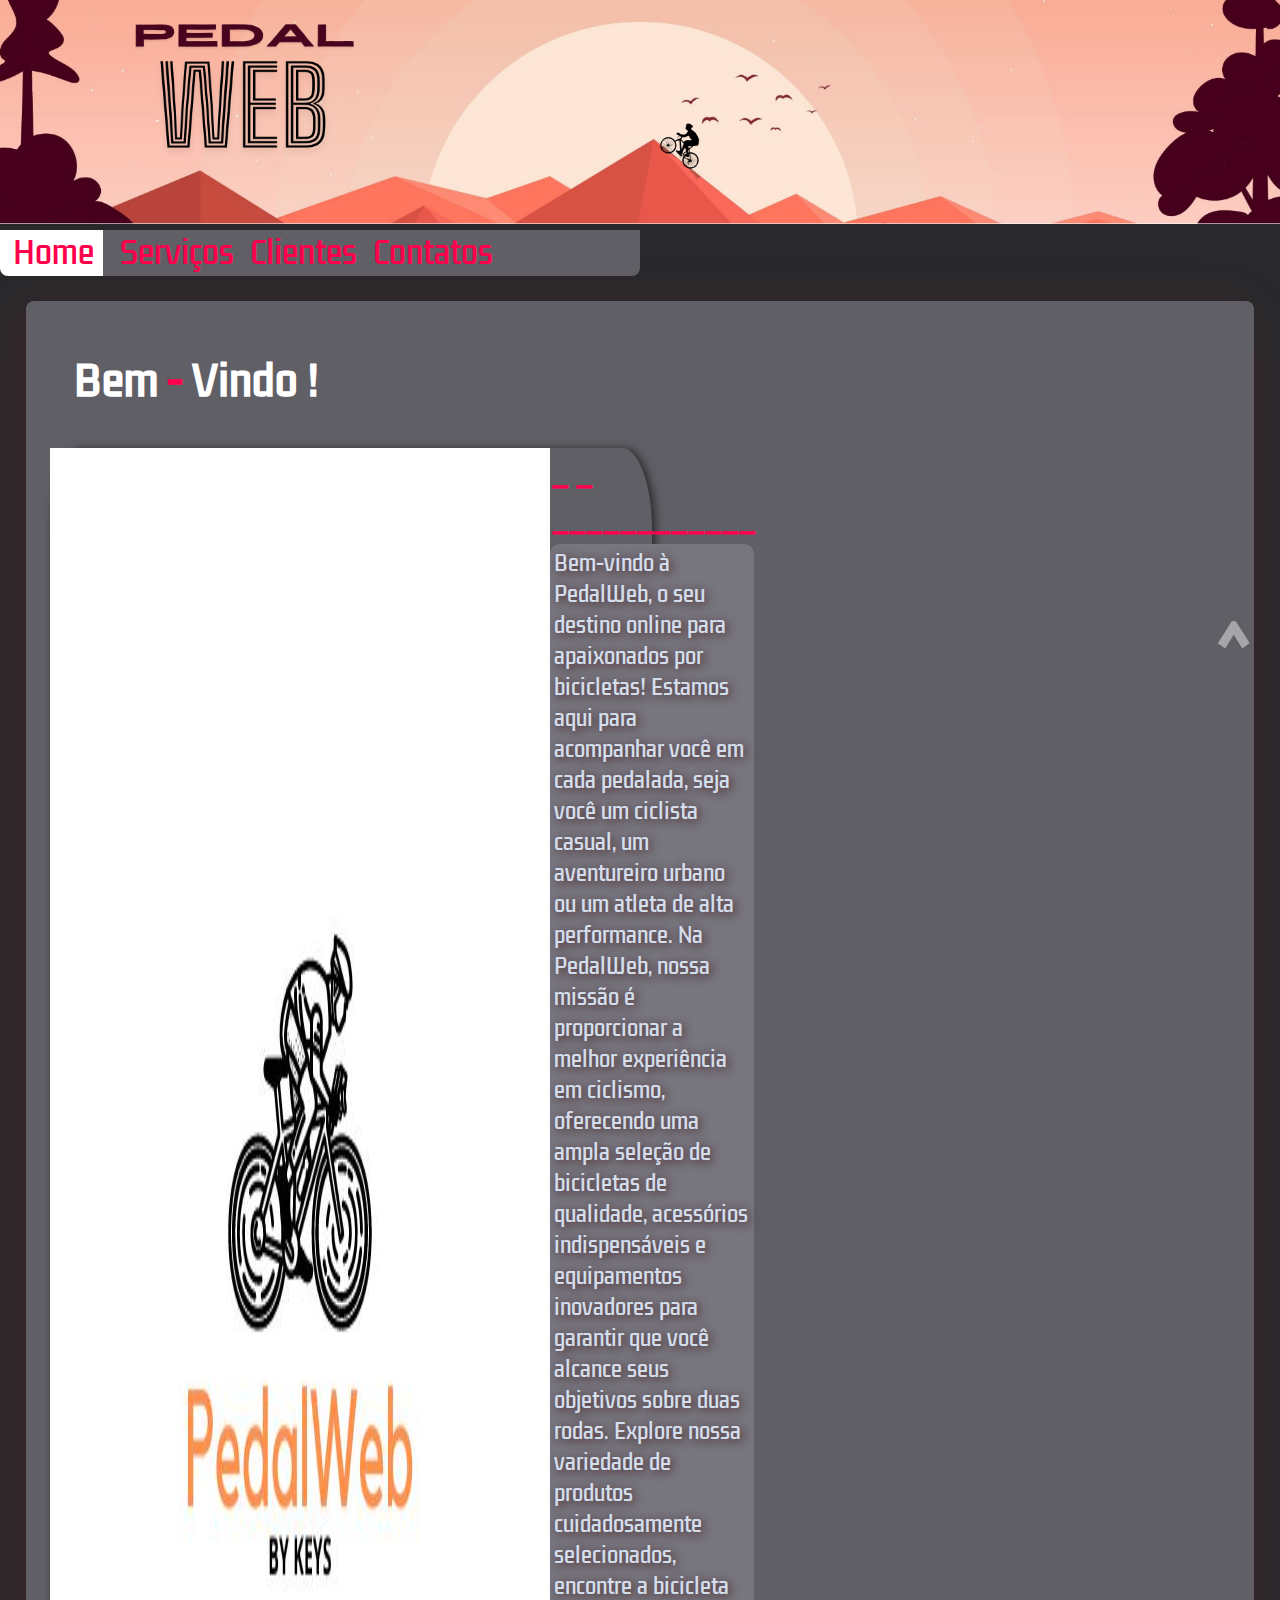
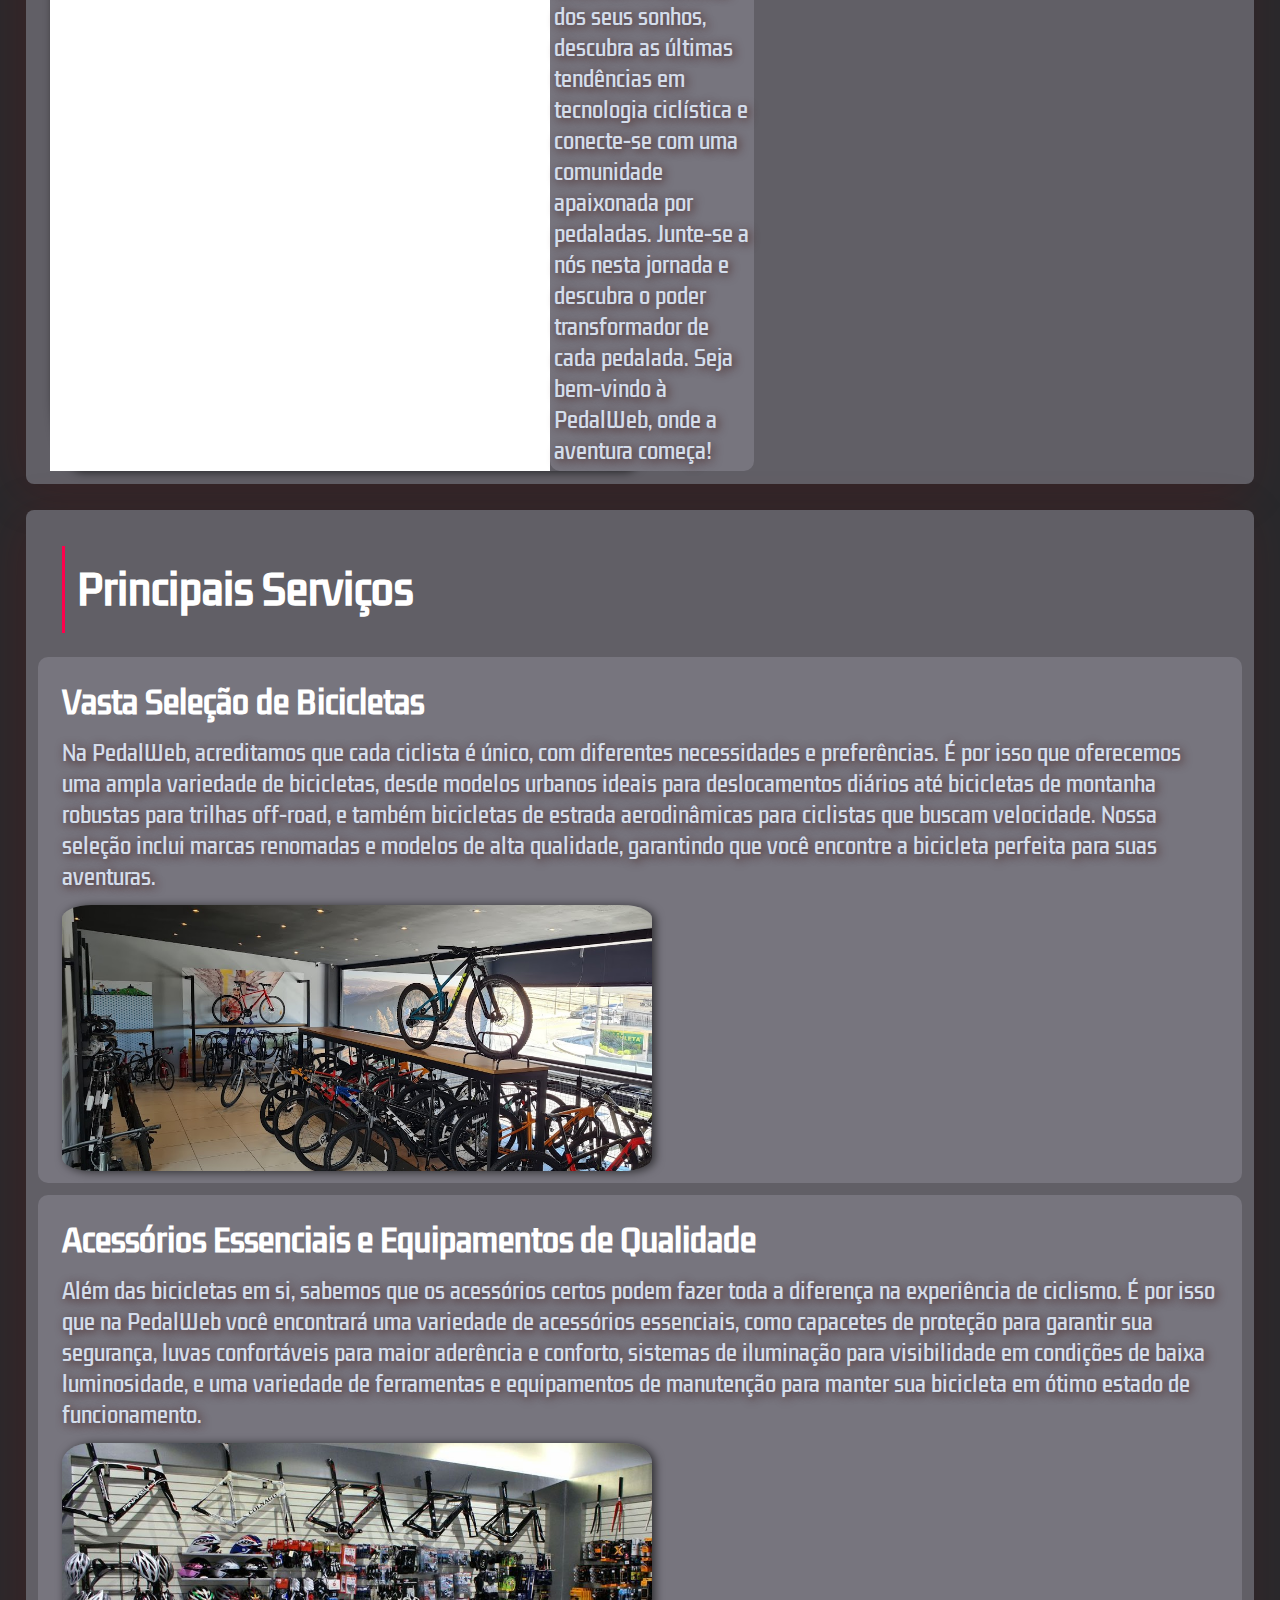
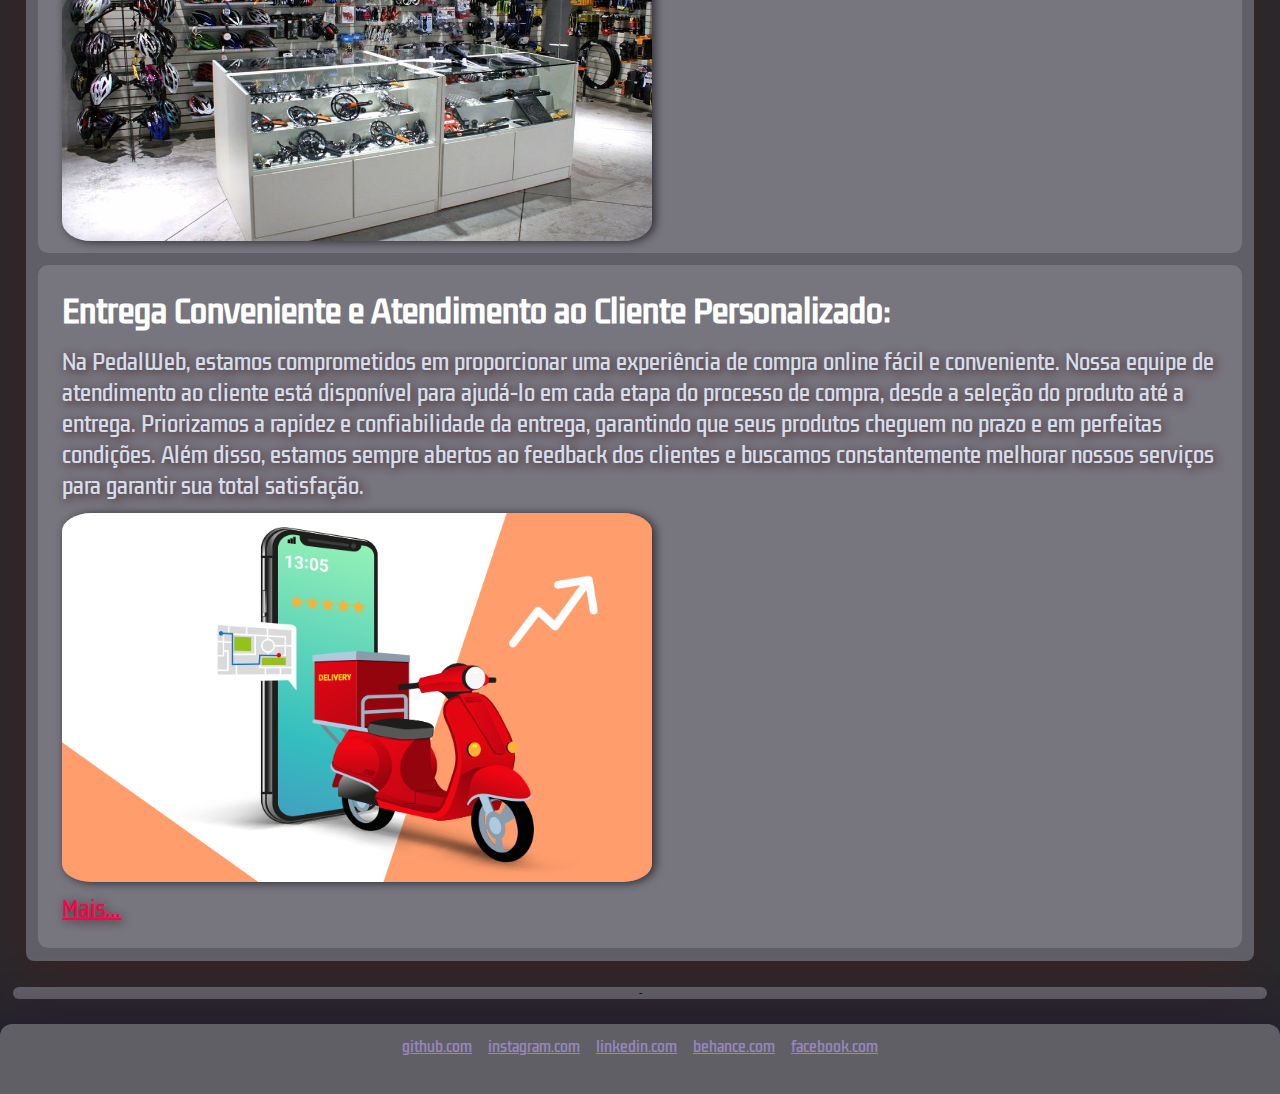
==== index.html @ dc15d892 "primeira pag" ====
<!DOCTYPE html>
<html lang="pt-BR">
<head>
    <meta charset="UTF-8">
    <meta name="viewport" content="width=device-width, initial-scale=1.0">
    
    <link rel="stylesheet" href="estilos/index.css">

    <link href="https://fonts.googleapis.com/css2?family=Staatliches&display=swap" rel="stylesheet">
    <link rel="preconnect" href="https://fonts.googleapis.com">
    <link rel="preconnect" href="https://fonts.gstatic.com" crossorigin>
    <link href="https://fonts.googleapis.com/css2?family=Kdam+Thmor+Pro&display=swap" rel="stylesheet">
    <link rel="stylesheet" href="https://fonts.googleapis.com/css2?family=Material+Symbols+Outlined:opsz,wght,FILL,GRAD@48,400,0,0" />

    <title>PedalWeb</title>
</head>
<body>
    <header id="topo">
        <img src="imagens/topos.png" title="Uma bela pintura">
    </header>

    <nav>
        <ul id="inicio">
            <li><a href="index.html" id="first">Home</a></li>
            <li><a href="servicos.html">Serviços</a></li>
            <li><a href="clientes.html">Clientes</a></li>
            <li><a href="contatos.html">Contatos</a></li>
        </ul>
    </nav>
    

    <a href="#topo" id="scroll">^</a>

    <section id="menu">
        <h1 >Bem <span style="color: rgb(255, 0, 76);">-</span> Vindo !</h1>
        <span class="img"><img id="Logo"src="imagens/PedalWeb.jpg">
        <div><h2>_ _ ____________</h2>
        <div class="texto">
            <p>Bem-vindo à PedalWeb, o seu destino online para apaixonados por bicicletas! Estamos aqui para acompanhar você em cada pedalada, seja você um ciclista casual, um aventureiro urbano ou um atleta de alta performance.

                Na PedalWeb, nossa missão é proporcionar a melhor experiência em ciclismo, oferecendo uma ampla seleção de bicicletas de qualidade, acessórios indispensáveis e equipamentos inovadores para garantir que você alcance seus objetivos sobre duas rodas.
                
                Explore nossa variedade de produtos cuidadosamente selecionados, encontre a bicicleta dos seus sonhos, descubra as últimas tendências em tecnologia ciclística e conecte-se com uma comunidade apaixonada por pedaladas.
                
                Junte-se a nós nesta jornada e descubra o poder transformador de cada pedalada. Seja bem-vindo à PedalWeb, onde a aventura começa!
            </p>
        </div>
        </div></span>
        
    </section>
        
    <section id="servicos">
        <h1 style="border-left: outset 3px;border-left-color:rgb(255, 0, 76);">Principais Serviços</h1>
        <div class="texto">
        <h2>Vasta Seleção de Bicicletas</h2>
        <p>
            Na PedalWeb, acreditamos que cada ciclista é único, com diferentes necessidades e preferências. É por isso que oferecemos uma ampla variedade de bicicletas, desde modelos urbanos ideais para deslocamentos diários até bicicletas de montanha robustas para trilhas off-road, e também bicicletas de estrada aerodinâmicas para ciclistas que buscam velocidade. Nossa seleção inclui marcas renomadas e modelos de alta qualidade, garantindo que você encontre a bicicleta perfeita para suas aventuras.
        </p>
        <img class="img" src="imagens/bicicletasLoja.jpeg">
        </div>

        <div class="texto">
        <h2>Acessórios Essenciais e Equipamentos de Qualidade</span></h2>
        <p>
            Além das bicicletas em si, sabemos que os acessórios certos podem fazer toda a diferença na experiência de ciclismo. É por isso que na PedalWeb você encontrará uma variedade de acessórios essenciais, como capacetes de proteção para garantir sua segurança, luvas confortáveis para maior aderência e conforto, sistemas de iluminação para visibilidade em condições de baixa luminosidade, e uma variedade de ferramentas e equipamentos de manutenção para manter sua bicicleta em ótimo estado de funcionamento.
        </p>
        <img class="img" src="imagens/acessoriosLoja.jpg">
        </div>

        <div class="texto">
        <h2>Entrega Conveniente e Atendimento ao Cliente Personalizado:</h2>
        <p>
            Na PedalWeb, estamos comprometidos em proporcionar uma experiência de compra online fácil e conveniente. Nossa equipe de atendimento ao cliente está disponível para ajudá-lo em cada etapa do processo de compra, desde a seleção do produto até a entrega. Priorizamos a rapidez e confiabilidade da entrega, garantindo que seus produtos cheguem no prazo e em perfeitas condições. Além disso, estamos sempre abertos ao feedback dos clientes e buscamos constantemente melhorar nossos serviços para garantir sua total satisfação.
        </p>
        <img class="img" src="imagens/entregasLoja.png">

        <p>
            <span><a href="/servicos.html" target="_blank">Mais...</a></span>
        </p>
        </div>
    </section>


    <section id="decoracao">-</section>
    
    <footer>
        <a href="https://github.com/R3TZgl" target="_blank">github.com</a>
        <a href="https://www.instagram.com/retzlaffgabriel_/" target="_blank">instagram.com</a>
        <a href="https://www.linkedin.com/in/gabriel-retzlaff-348314239/" target="_blank">linkedin.com</a>
        <a href="https://www.behance.net/gabrielretzlaff" target="_blank">behance.com</a>
        <a href="https://www.facebook.com/profile.php?id=100014103977137" target="_blank">facebook.com</a>
    </footer>

</body>
</html>
---- estilos/index.css ----
html{
    scroll-behavior: smooth;
}
*{
    padding: 0;
    margin: 0;
    font-family: 'Kdam Thmor Pro', sans-serif;
}

body{
    background-color: rgb(41, 41, 44);
}


/* Primeira parte*/

header img{
    width: 100%;
}
li{
    display: inline;
}
#inicio{
    list-style-type: none;
    overflow: hidden;
    background-color: rgb(97, 95, 102);
    border-bottom-left-radius: 8px;
    border-bottom-right-radius: 8px;
    text-align: left;
    width: 50%;
    transition: width 0.8s;
}
#inicio:hover{
    width: 98%;
}
#scroll{
    position: fixed;
    text-align: right;
    margin-left: 95%;
    margin-top: 25%;
    font-size: 100px;
    color: rgba(255, 255, 255, 0.438);
    text-decoration: none;
    font-family: 'Staatliches', cursive;
}
#scroll:hover{
    color: rgba(255, 255, 255, 0.801);
}

ul{
    width: 25%;
}
li a{
    margin: 1%;
    font-size: 30px;
    text-decoration: none;
    color: rgb(255, 0, 76);
    transition: 0.6s;

}
li a:hover{
    text-decoration: none;
    color: rgb(255, 255, 255);
}

#first{
    background-color: rgb(255, 255, 255);
    margin-left: 0;
    padding-left: 2%;
    padding-right: 1.5%;
    transition: 0.6s;
    
}
#first:hover{
    background-color: #FF7C56;
    color: #F9F871;
    margin-right: 2.5%;
    padding-left: 2%;
    padding-right: 1%;
    transition: 0.6s;
}
    
h1{
    padding: 1%;
    margin: 2%;
    font-size: 40px;
    color: white;
}
section{
    overflow: hidden;
    background-color: rgb(97, 95, 102);
    border-radius: 8px;
    margin: 2%;
    padding: 1%;
    box-shadow: -8px 8px 50px rgba(155, 5, 5, 0.158);
}
#menu h2{
    color: rgb(255, 0, 76);
    font-size: 30px;
    margin: 1%;
}
p{
    color: rgb(211, 221, 235);
    font-size: 20px;
    margin: 1%;
    text-shadow: 2px 2px 10px rgb(71, 36, 36);
    
}
.texto{
    background-color: rgb(119, 117, 126);
    border-radius: 10px;
    padding: 1%;
    margin-top: 1%;
}
#logo{
    width: 300px;
    margin: 2%;
    border-radius: 12;
}
#eu:hover{
    animation: onda 0.2s ;
    box-shadow: -1px 1px 30px rgba(250, 94, 255, 0.336);
}
.img{
    display: flex;
    border-radius: 5%;
    width: 50%;
    margin-left: 1%;
    box-shadow: 3px 1px 10px rgba(0, 0, 0, 0.616);
}
span a{
    color: rgb(255, 0, 76);
}
span a:hover{
    color: #EA8CD2;
}

#pingu{
    width: 80px;
}


/*Segunda parte*/

#servicos h2{
    color: rgb(255, 255, 255);
    font-size: 30px;
    margin: 1%;
}
#linguagens{
    margin-left: 35px;
    display: inline;
    background-color: rgb(119, 117, 126);
    border-radius: 20px;
}
#js{
    width:70px;
}
#js:hover{
    position: relative;
    animation-name: giro;
    animation-duration: 0.3s;
}

#html{
    width: 50px;
    margin-bottom: 4px;
}
#html:hover{
    position: relative;
    animation-name: giro;
    animation-duration: 0.3s;
}

#css{
    width: 50px;
    margin-bottom: 4px;
    margin-left: 5px;
}
#css:hover{
    position: relative;
    animation-name: giro;
    animation-duration: 0.3s;
}

#py{
    width: 70px;
    margin-bottom: 1px;
    margin-left: 2px;
}
#py:hover{
    position: relative;
    animation-name: giro;
    animation-duration: 0.3s;
}

#c{
    width: 60px;
    margin-bottom: 2px;
    margin-left: 5px;
}
#c:hover{
    position: relative;
    animation-name: giro;
    animation-duration: 0.3s;
}


/*Terceira parte*/

.material-symbols-outlined{
    color: rgb(255, 0, 76);
    margin-left: 40px;
}
#cont li a{
    font-size: 20px;
}
.material-symbols-outlined:hover{
    position: relative;
    animation-name: giro;
    animation-duration: 0.5s;
}
#contato h2{
    color: rgb(255, 0, 76);
    font-size: 30px;
    margin: 1%;
    text-align: right;
}
#cavaleiro{
    align-items: right;
    height: 90px;
}


/*Quarta parte*/

#decoracao{
    height: 0.5%;
    padding: 0;
    text-align: center;
    font-size: 8px;
    margin-left: 1%;
    margin-right: 1%;
}
footer{
    overflow: hidden;
    background-color: rgb(97, 95, 102);
    border-top-left-radius: 12px;
    border-top-right-radius: 12px;
    height: 50px;
    text-align: center;
    padding: 10px;
    box-shadow: -8px 8px 50px rgb(27, 15, 59);
}
footer a{
    color: rgb(149, 135, 187);
    font-size: 14px;
    padding: 6px;
    margin-top: 25px;
}
footer a:hover{
    color: rgb(176, 162, 216);
 
}


/*Animações*/
@keyframes giro{
    0% {transform: rotateZ(0deg);}
    25% {transform: rotateZ(20deg);}
    50% {transform: rotateZ(0deg);}
    75% {transform: rotateZ(-20deg);}
    100% {transform: rotateZ(0deg);}
}
@keyframes onda{
    0% {transform: rotate(0deg);}
    20% {transform: rotate(2deg);}
    50% {transform: rotate(0deg);}
    80% {transform: rotate(-2deg);}
    100% {transform: rotate(0deg);}
}


/*Responsividade*/
@media screen and (max-width: 450px){
    ul{
        width: 100%;
        padding: 0;
    }
    li a{
        font-size: 20px;
    }
    h1{
        font-size: 30px;
    }
    h2{
       font-size: 10px; 
    }
    #eu{
        width: 200px;
    }
    #inicio{
        width: 70%;
    }
    .img{
        display: list-item;
    }
    #scroll{
        margin-left: 85%;
        margin-top: 99%;
    }
    #js{
        width: 60px;
    }
    #py{
        width: 55px;
    }
    #c{
        width: 50px;
    }

}
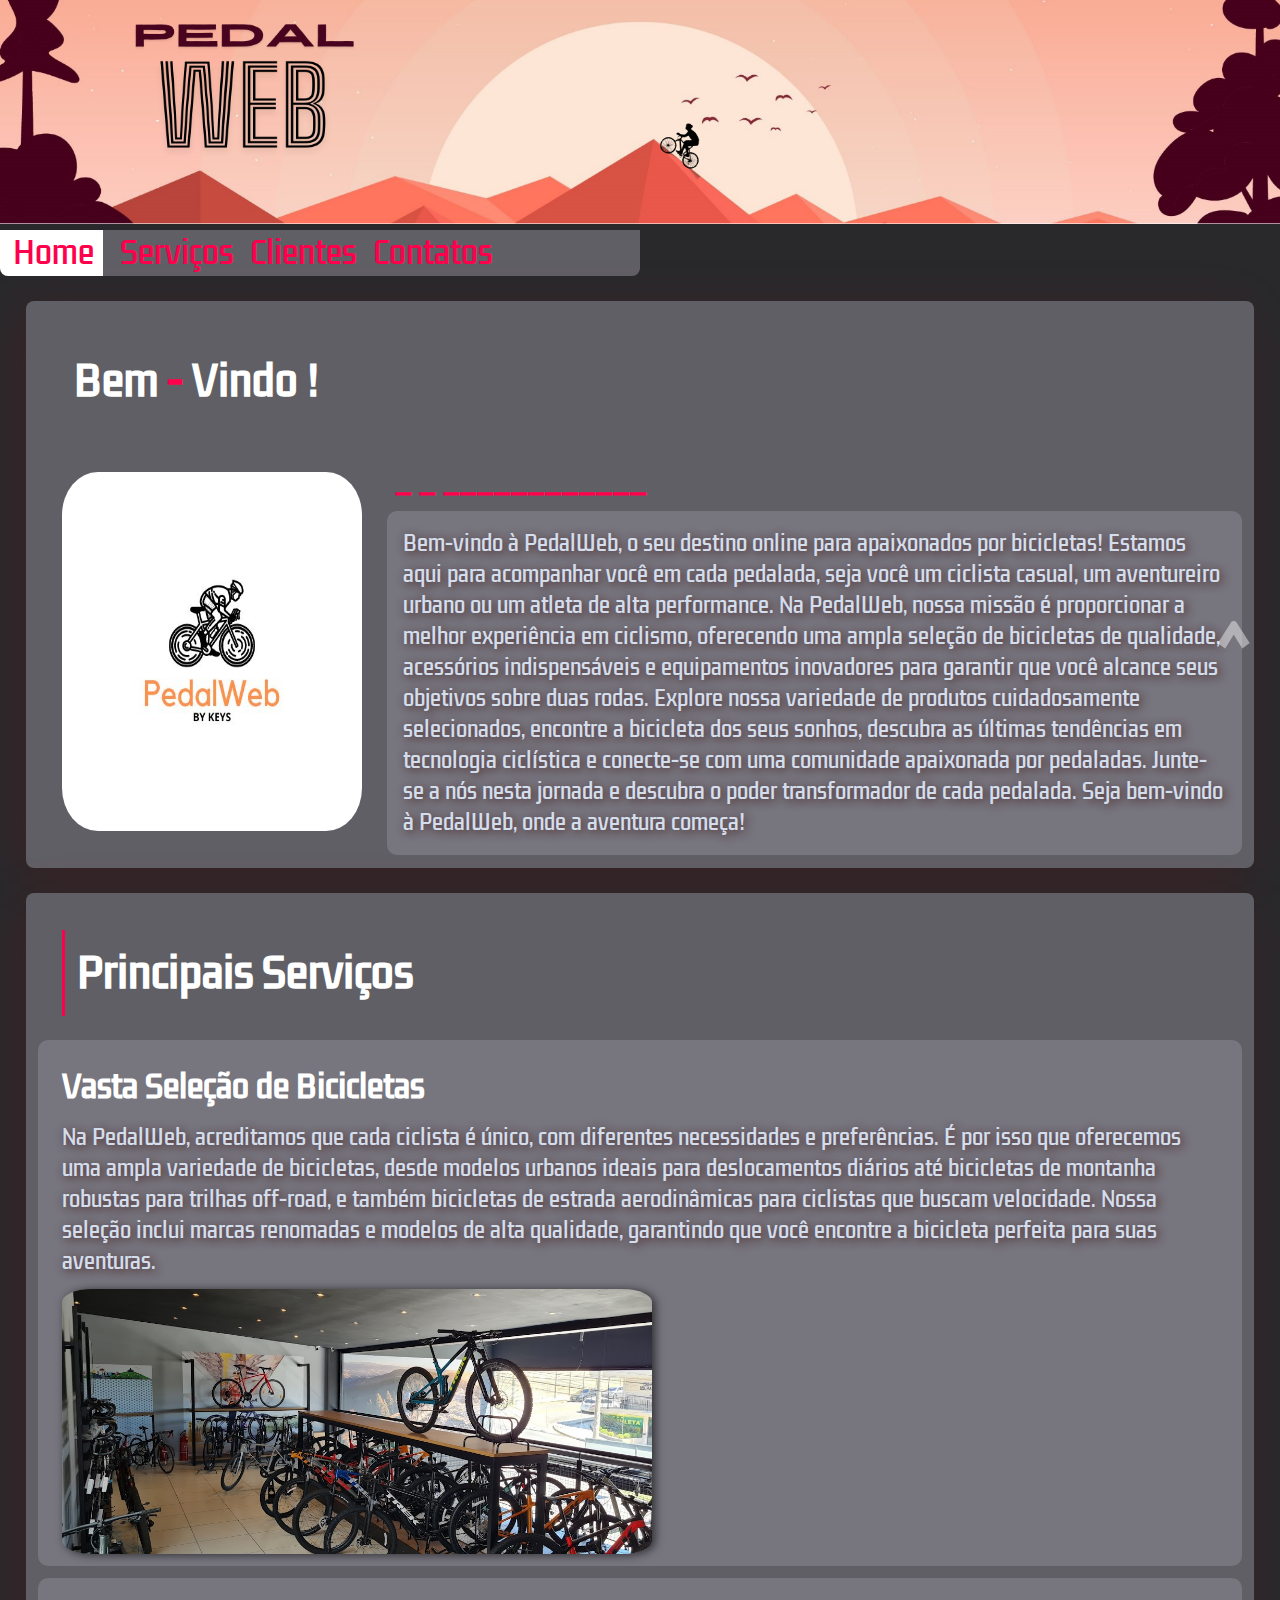
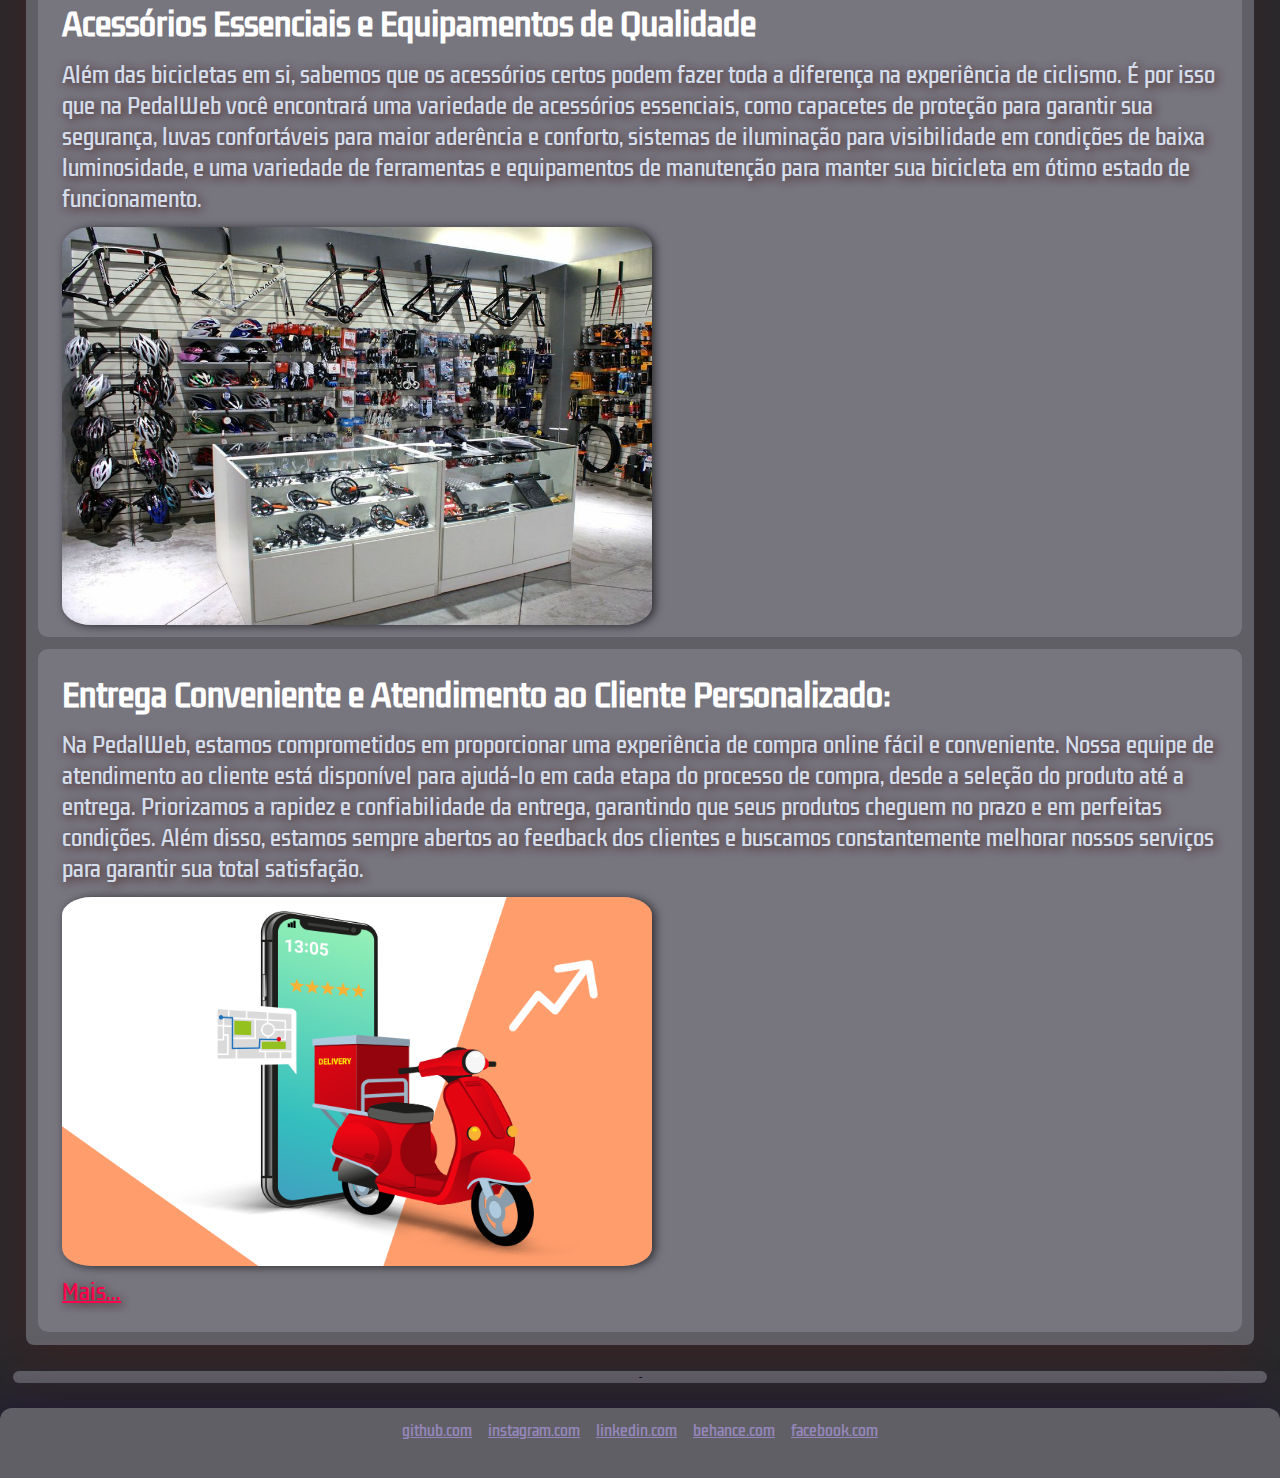
==== commit ac1c248f: "live" ====
--- a/index.html
+++ b/index.html
@@ -33,7 +33,7 @@
 
     <section id="menu">
         <h1 >Bem <span style="color: rgb(255, 0, 76);">-</span> Vindo !</h1>
-        <span class="img"><img id="Logo"src="imagens/PedalWeb.jpg">
+        <span class="imagem"><img id="logo"src="imagens/PedalWeb.jpg">
         <div><h2>_ _ ____________</h2>
         <div class="texto">
             <p>Bem-vindo à PedalWeb, o seu destino online para apaixonados por bicicletas! Estamos aqui para acompanhar você em cada pedalada, seja você um ciclista casual, um aventureiro urbano ou um atleta de alta performance.
--- a/estilos/index.css
+++ b/estilos/index.css
@@ -115,11 +115,7 @@
 #logo{
     width: 300px;
     margin: 2%;
-    border-radius: 12;
-}
-#eu:hover{
-    animation: onda 0.2s ;
-    box-shadow: -1px 1px 30px rgba(250, 94, 255, 0.336);
+    border-radius: 12%;
 }
 .img{
     display: flex;
@@ -127,6 +123,9 @@
     width: 50%;
     margin-left: 1%;
     box-shadow: 3px 1px 10px rgba(0, 0, 0, 0.616);
+}
+.imagem{
+    display: flex;
 }
 span a{
     color: rgb(255, 0, 76);
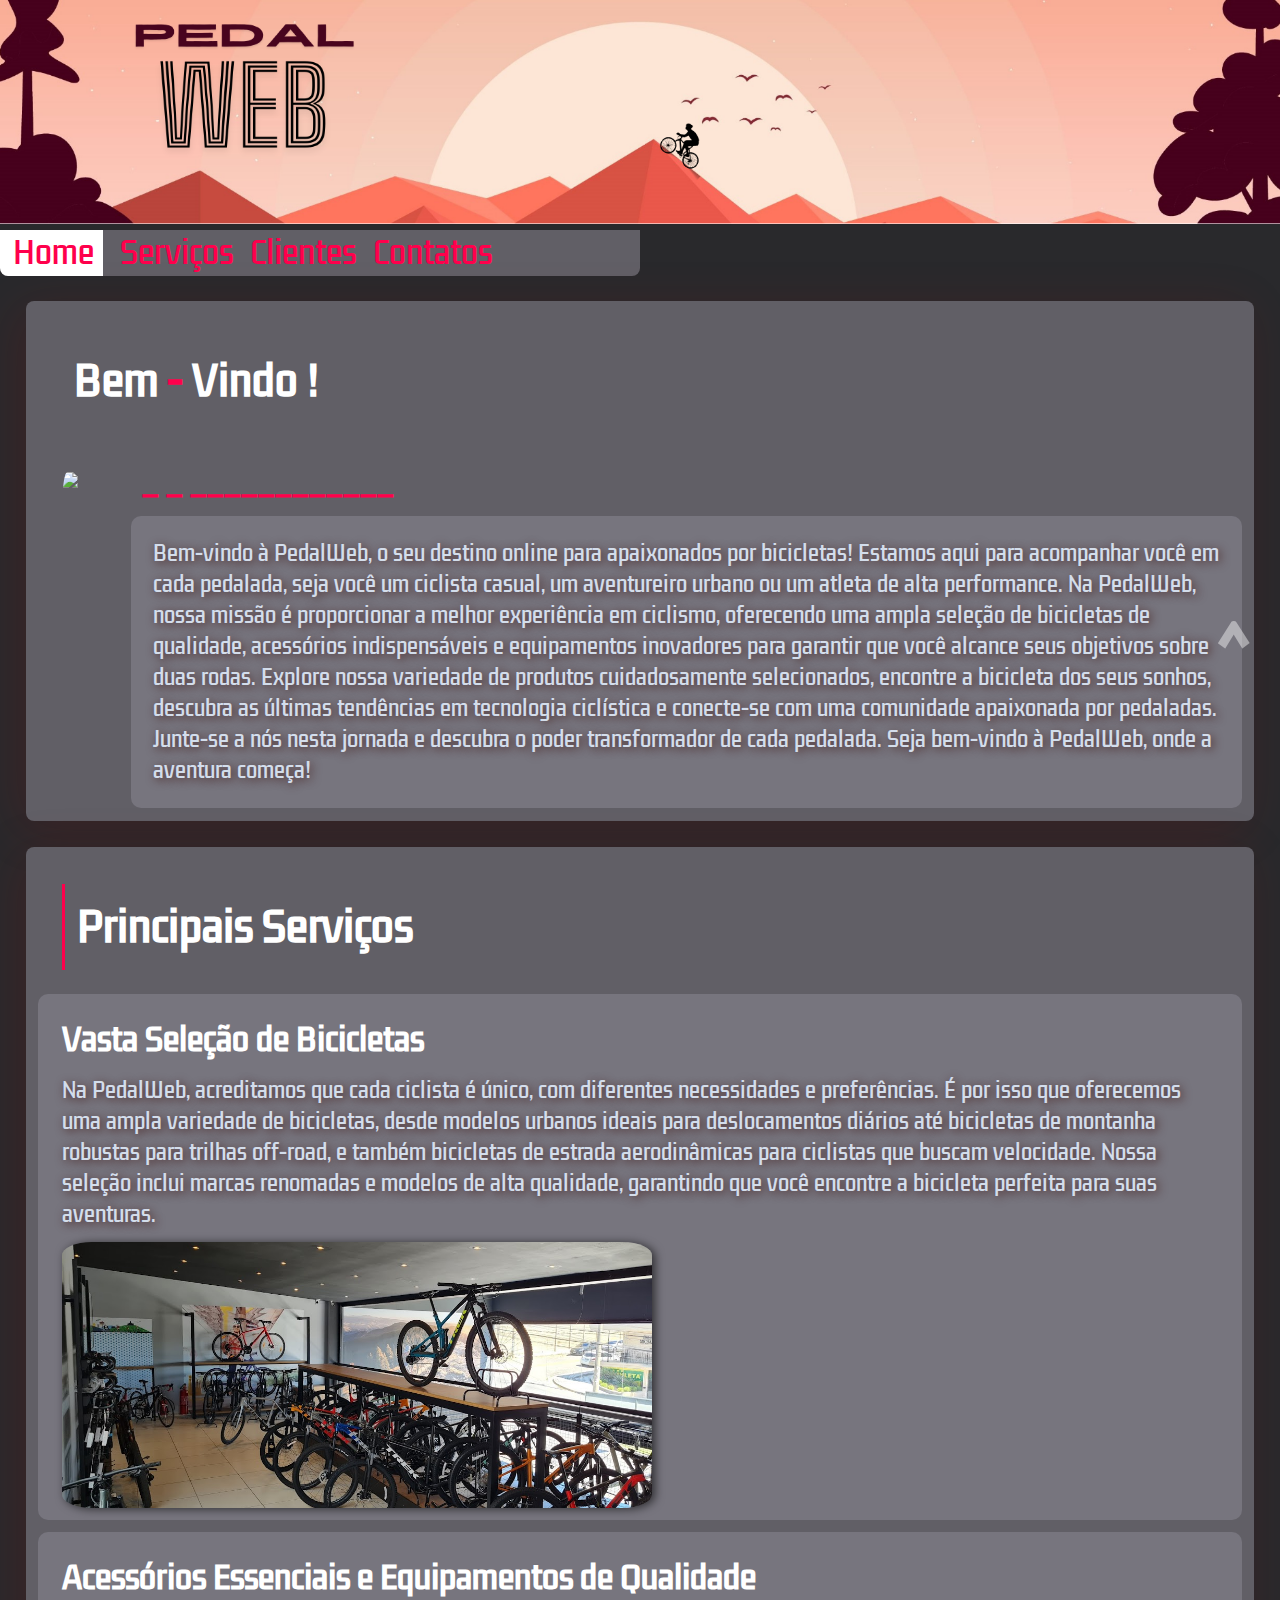
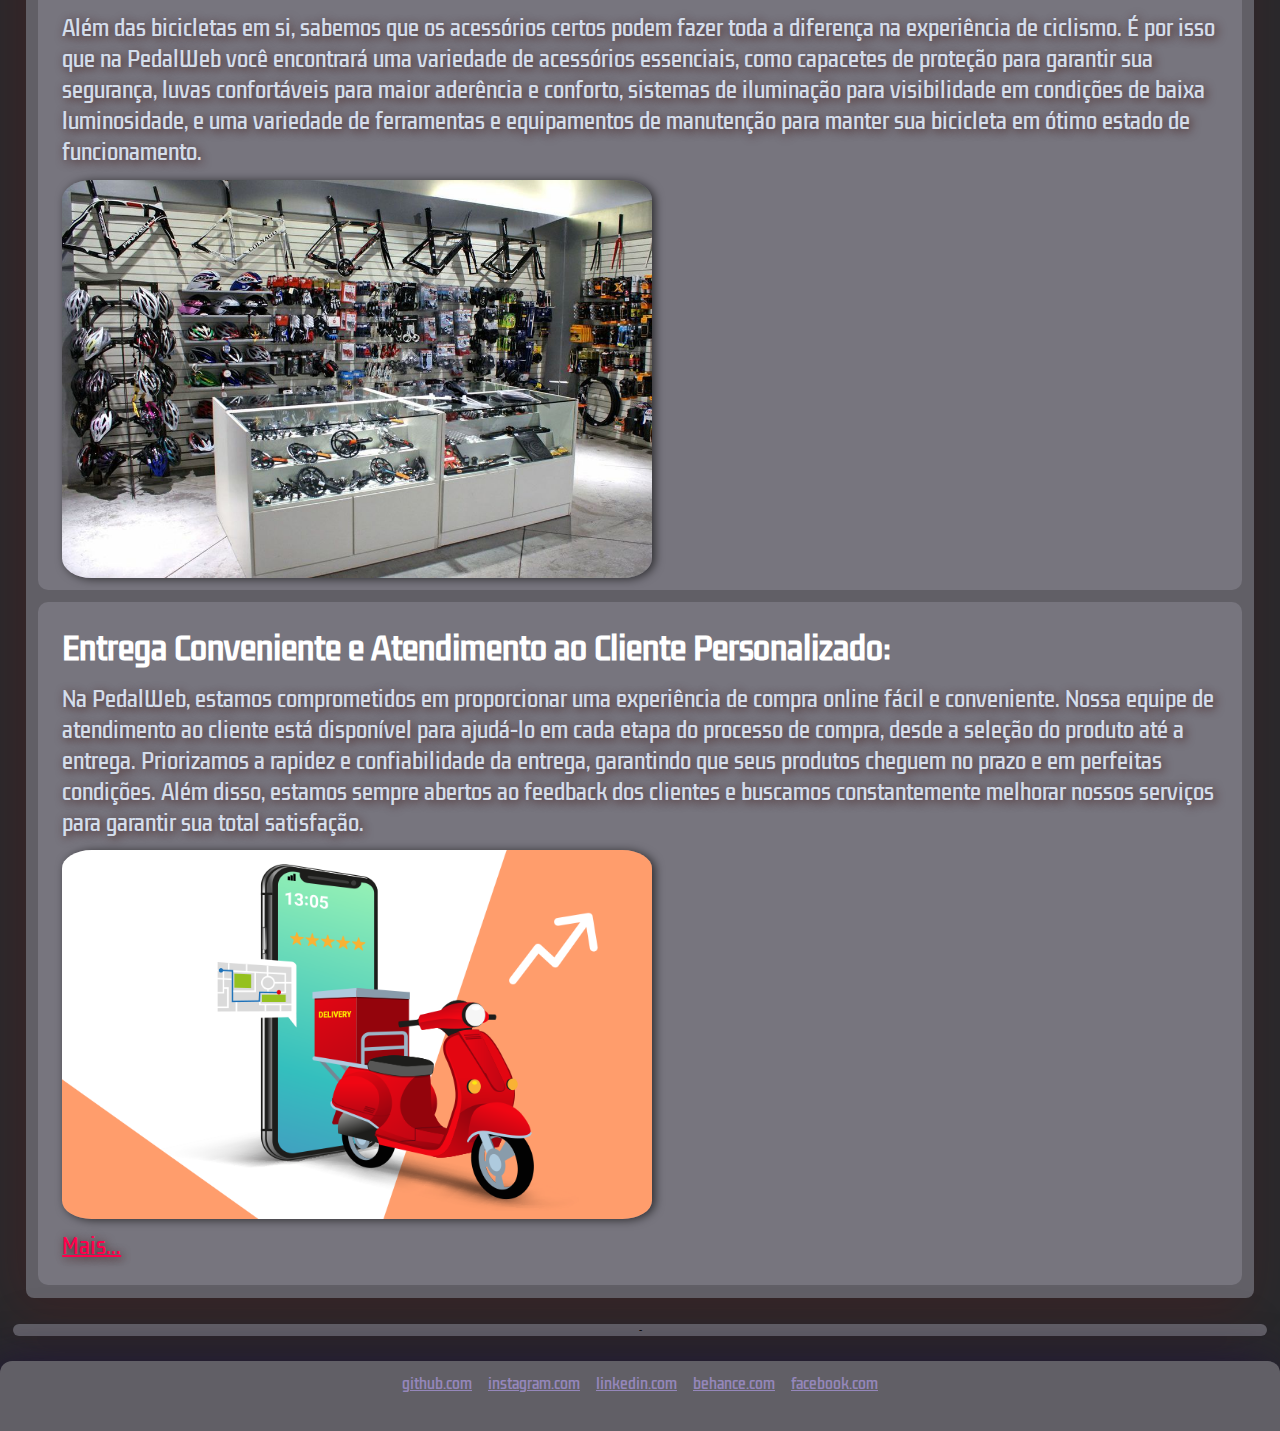
==== commit 9944bb8d: "live" ====
--- a/index.html
+++ b/index.html
@@ -33,7 +33,7 @@
 
     <section id="menu">
         <h1 >Bem <span style="color: rgb(255, 0, 76);">-</span> Vindo !</h1>
-        <span class="imagem"><img id="logo"src="imagens/PedalWeb.jpg">
+        <span class="imagem"><img id="logo"src="imagens/PedalWeb.jp">
         <div><h2>_ _ ____________</h2>
         <div class="texto">
             <p>Bem-vindo à PedalWeb, o seu destino online para apaixonados por bicicletas! Estamos aqui para acompanhar você em cada pedalada, seja você um ciclista casual, um aventureiro urbano ou um atleta de alta performance.
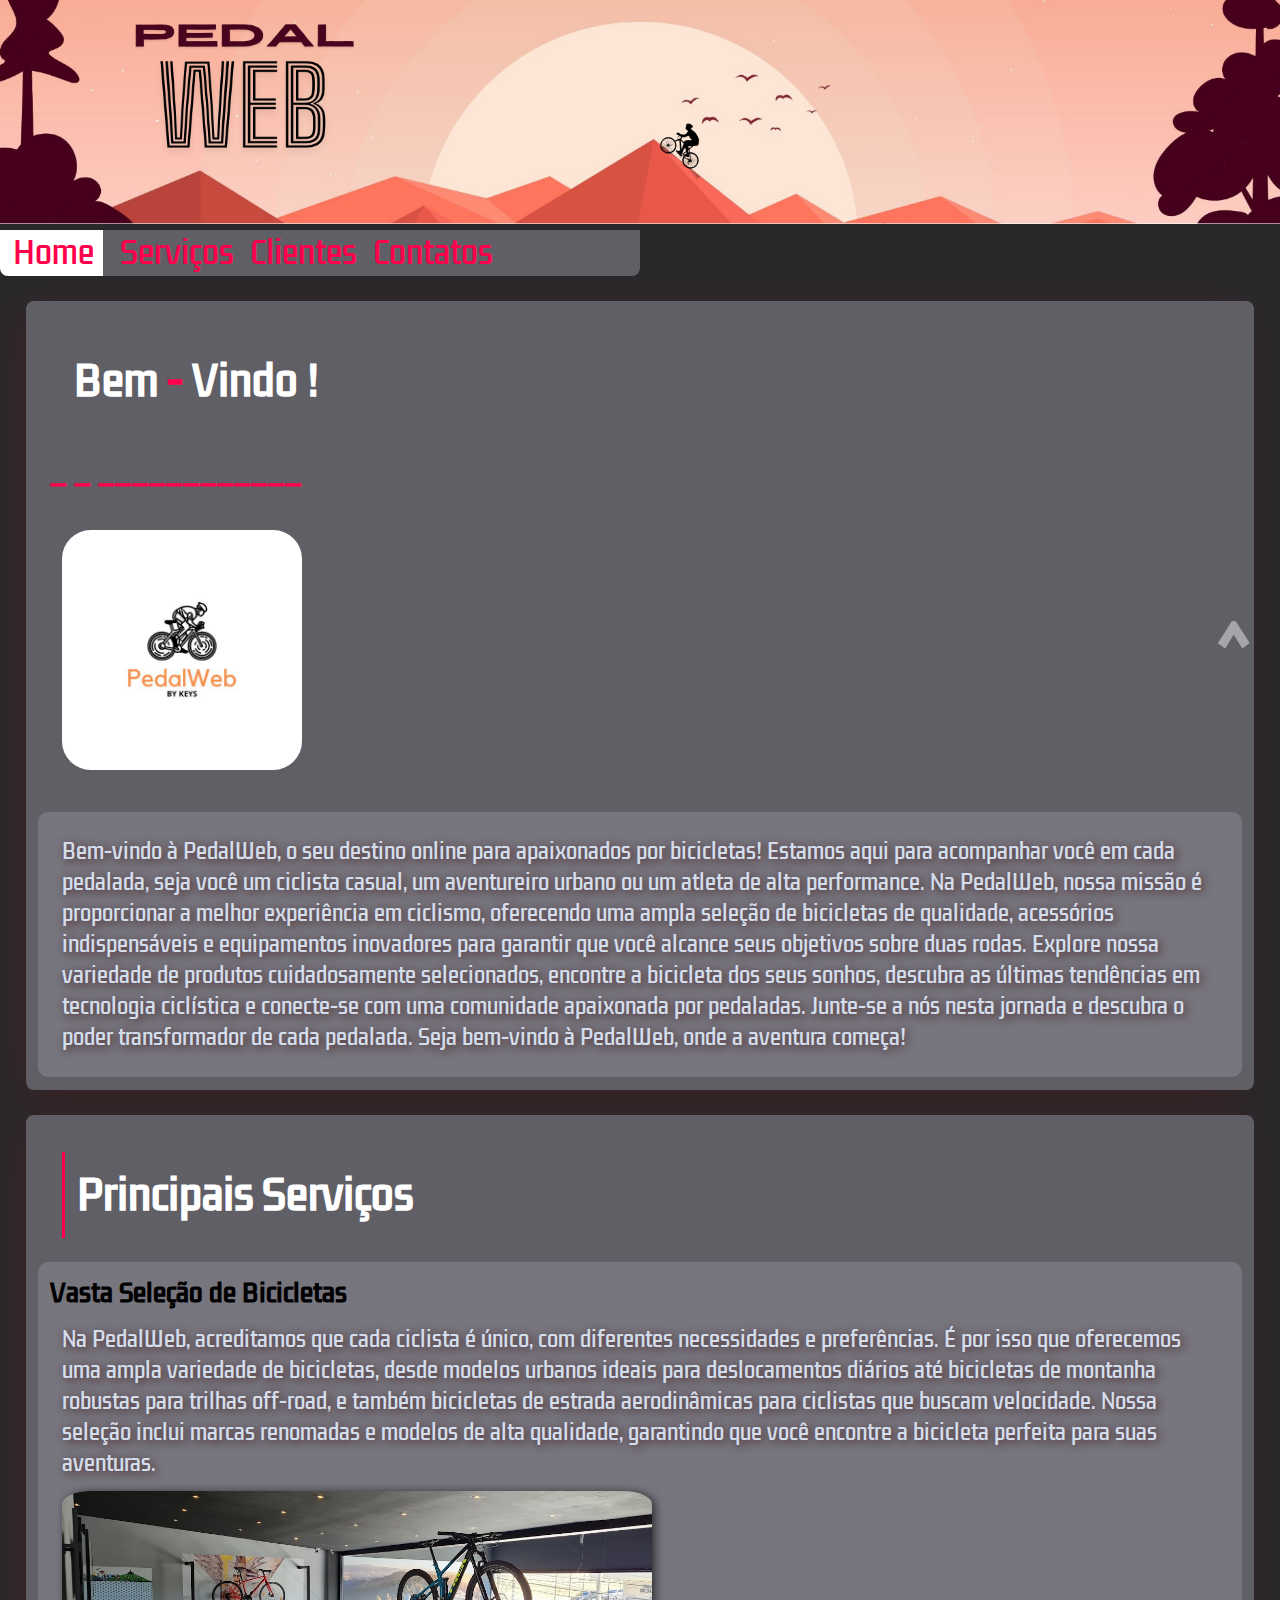
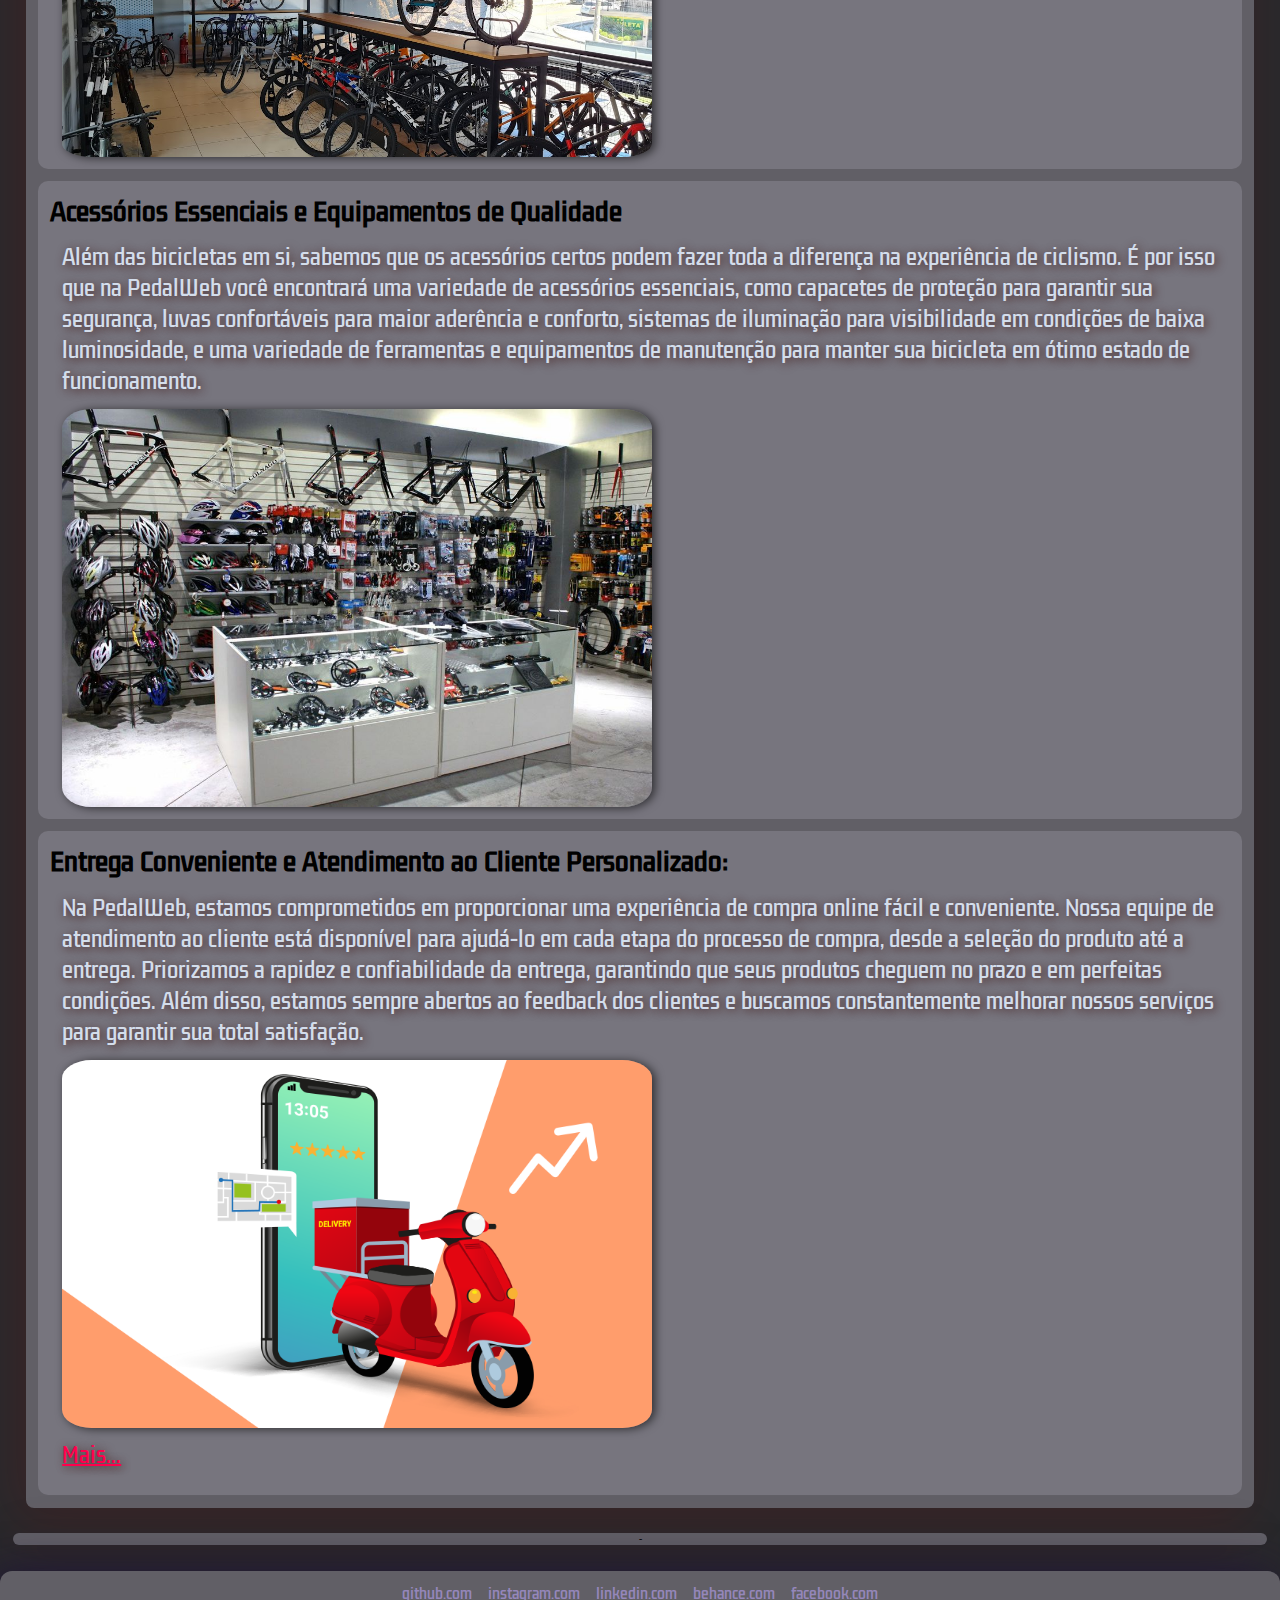
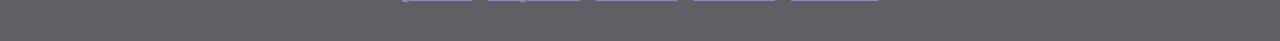
==== commit d7f59bb9: "s" ====
--- a/index.html
+++ b/index.html
@@ -32,9 +32,9 @@
     <a href="#topo" id="scroll">^</a>
 
     <section id="menu">
-        <h1 >Bem <span style="color: rgb(255, 0, 76);">-</span> Vindo !</h1>
-        <span class="imagem"><img id="logo"src="imagens/PedalWeb.jp">
+        <span class="imagem"></span><h1 >Bem <span style="color: rgb(255, 0, 76);">-</span> Vindo !</h1>
         <div><h2>_ _ ____________</h2>
+        <img id="logo"src="imagens/PedalWeb.jpg"></span>
         <div class="texto">
             <p>Bem-vindo à PedalWeb, o seu destino online para apaixonados por bicicletas! Estamos aqui para acompanhar você em cada pedalada, seja você um ciclista casual, um aventureiro urbano ou um atleta de alta performance.
 
@@ -45,7 +45,7 @@
                 Junte-se a nós nesta jornada e descubra o poder transformador de cada pedalada. Seja bem-vindo à PedalWeb, onde a aventura começa!
             </p>
         </div>
-        </div></span>
+        </div>
         
     </section>
         
--- a/estilos/index.css
+++ b/estilos/index.css
@@ -113,7 +113,8 @@
     margin-top: 1%;
 }
 #logo{
-    width: 300px;
+    width: 15em;
+    height: 15em;
     margin: 2%;
     border-radius: 12%;
 }
@@ -125,7 +126,7 @@
     box-shadow: 3px 1px 10px rgba(0, 0, 0, 0.616);
 }
 .imagem{
-    display: flex;
+    display: inline;
 }
 span a{
     color: rgb(255, 0, 76);
@@ -134,78 +135,7 @@
     color: #EA8CD2;
 }
 
-#pingu{
-    width: 80px;
-}
-
-
 /*Segunda parte*/
-
-#servicos h2{
-    color: rgb(255, 255, 255);
-    font-size: 30px;
-    margin: 1%;
-}
-#linguagens{
-    margin-left: 35px;
-    display: inline;
-    background-color: rgb(119, 117, 126);
-    border-radius: 20px;
-}
-#js{
-    width:70px;
-}
-#js:hover{
-    position: relative;
-    animation-name: giro;
-    animation-duration: 0.3s;
-}
-
-#html{
-    width: 50px;
-    margin-bottom: 4px;
-}
-#html:hover{
-    position: relative;
-    animation-name: giro;
-    animation-duration: 0.3s;
-}
-
-#css{
-    width: 50px;
-    margin-bottom: 4px;
-    margin-left: 5px;
-}
-#css:hover{
-    position: relative;
-    animation-name: giro;
-    animation-duration: 0.3s;
-}
-
-#py{
-    width: 70px;
-    margin-bottom: 1px;
-    margin-left: 2px;
-}
-#py:hover{
-    position: relative;
-    animation-name: giro;
-    animation-duration: 0.3s;
-}
-
-#c{
-    width: 60px;
-    margin-bottom: 2px;
-    margin-left: 5px;
-}
-#c:hover{
-    position: relative;
-    animation-name: giro;
-    animation-duration: 0.3s;
-}
-
-
-/*Terceira parte*/
 
 .material-symbols-outlined{
     color: rgb(255, 0, 76);
@@ -219,17 +149,6 @@
     animation-name: giro;
     animation-duration: 0.5s;
 }
-#contato h2{
-    color: rgb(255, 0, 76);
-    font-size: 30px;
-    margin: 1%;
-    text-align: right;
-}
-#cavaleiro{
-    align-items: right;
-    height: 90px;
-}
-
 
 /*Quarta parte*/
 
@@ -262,24 +181,6 @@
  
 }
 
-
-/*Animações*/
-@keyframes giro{
-    0% {transform: rotateZ(0deg);}
-    25% {transform: rotateZ(20deg);}
-    50% {transform: rotateZ(0deg);}
-    75% {transform: rotateZ(-20deg);}
-    100% {transform: rotateZ(0deg);}
-}
-@keyframes onda{
-    0% {transform: rotate(0deg);}
-    20% {transform: rotate(2deg);}
-    50% {transform: rotate(0deg);}
-    80% {transform: rotate(-2deg);}
-    100% {transform: rotate(0deg);}
-}
-
-
 /*Responsividade*/
 @media screen and (max-width: 450px){
     ul{
@@ -295,7 +196,7 @@
     h2{
        font-size: 10px; 
     }
-    #eu{
+    #logo{
         width: 200px;
     }
     #inicio{
@@ -308,14 +209,4 @@
         margin-left: 85%;
         margin-top: 99%;
     }
-    #js{
-        width: 60px;
-    }
-    #py{
-        width: 55px;
-    }
-    #c{
-        width: 50px;
-    }
-
-}
+}
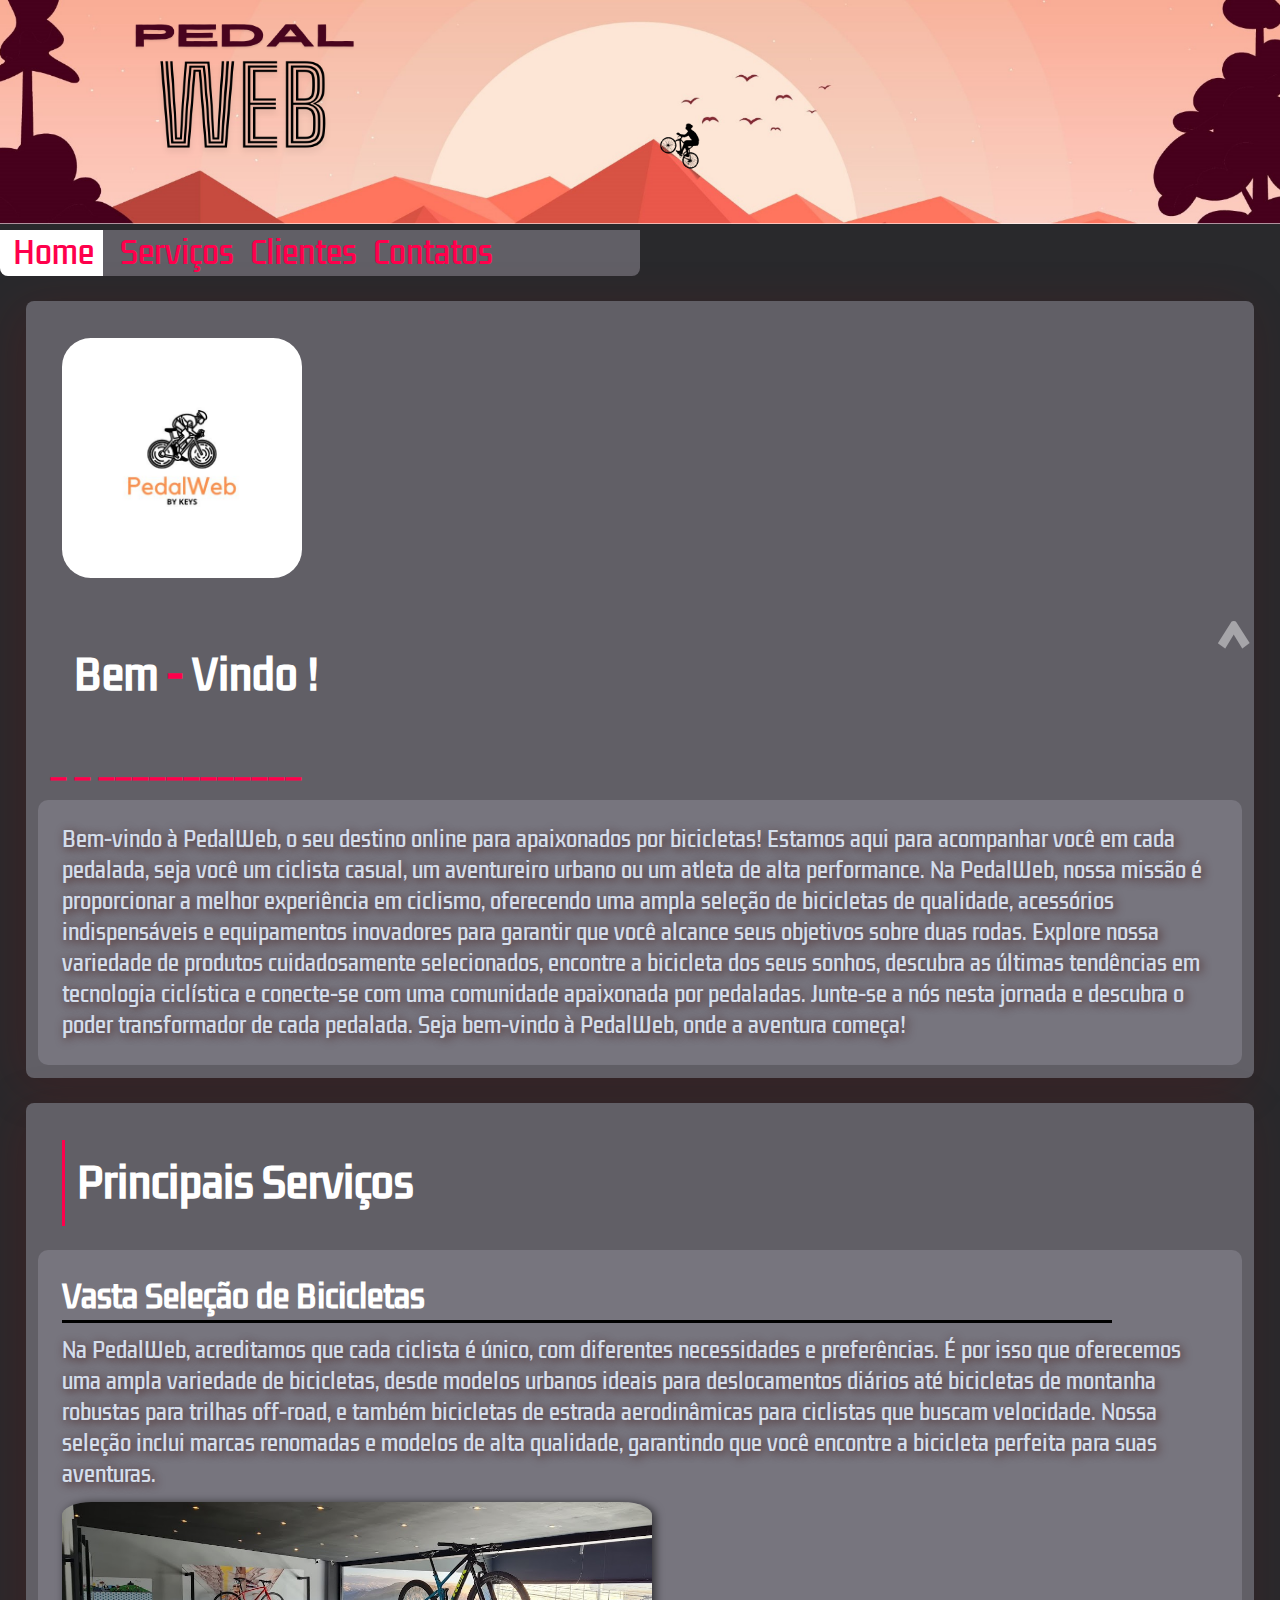
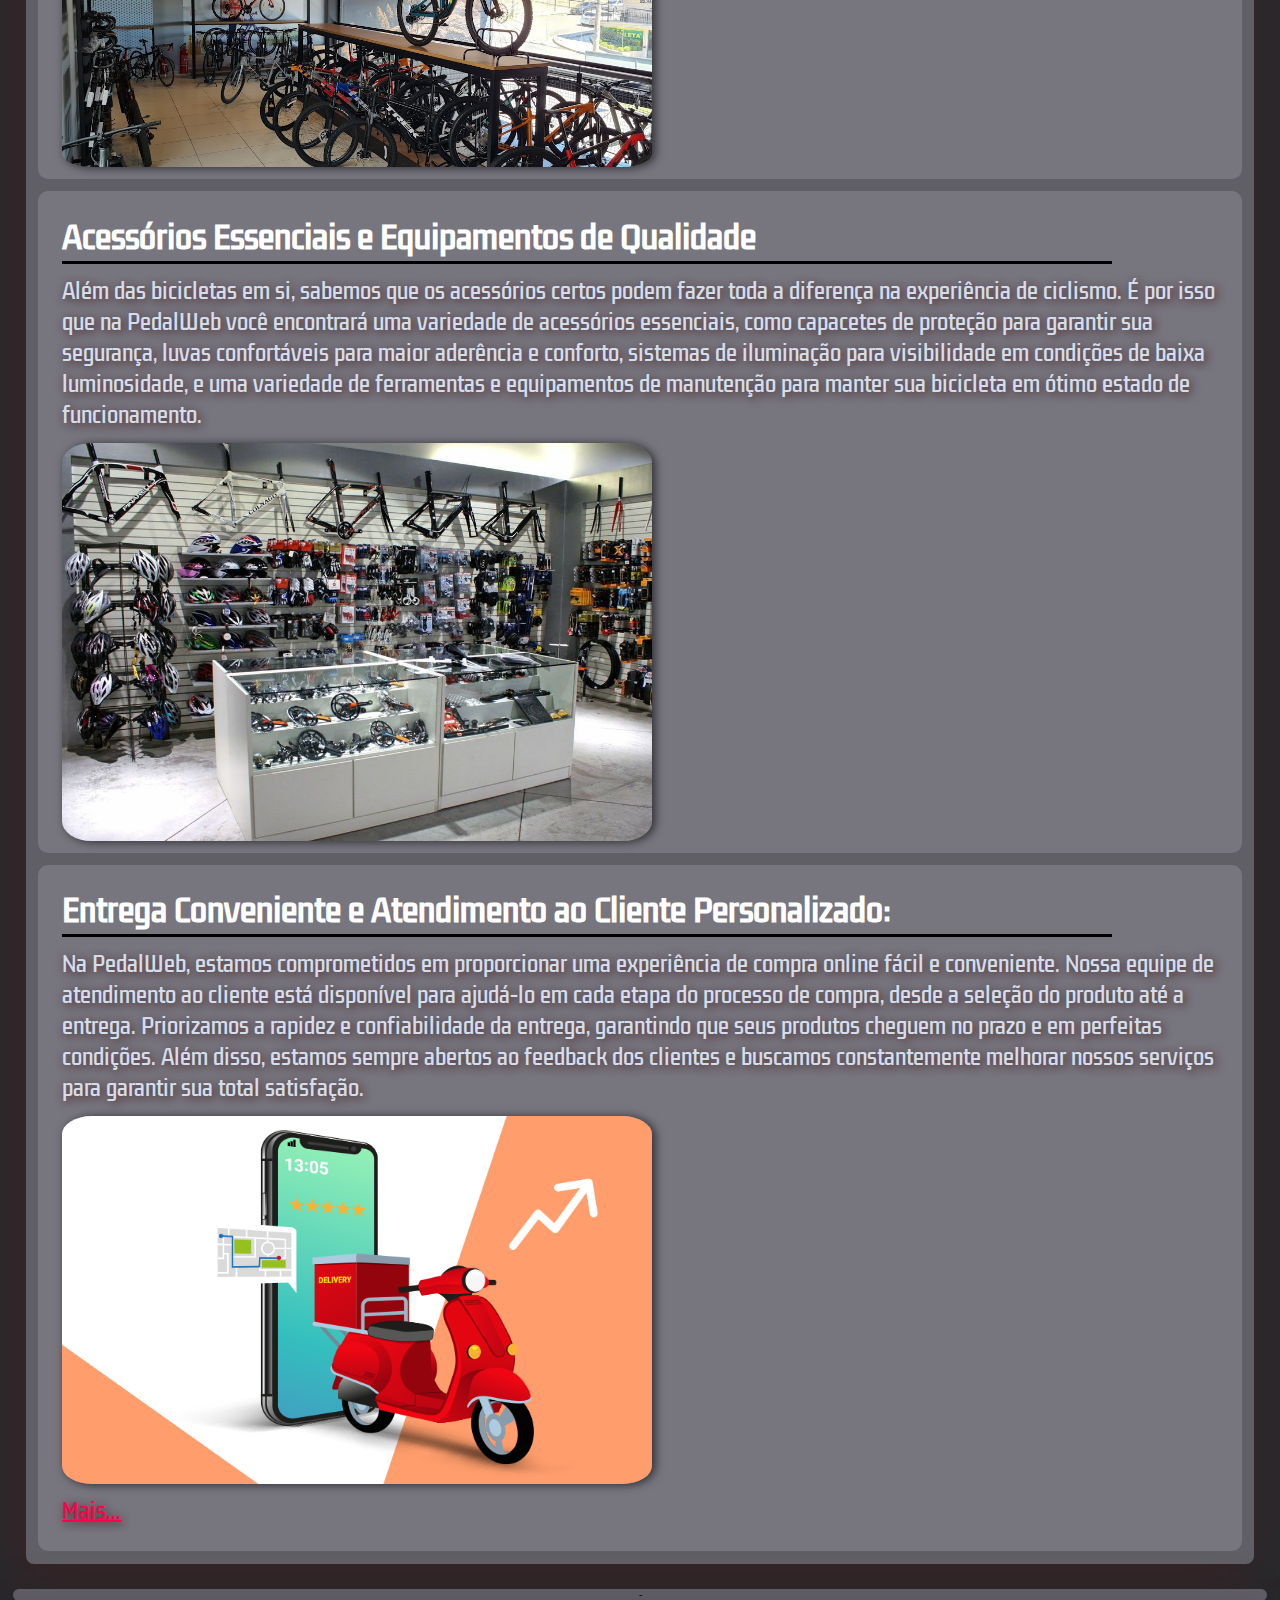
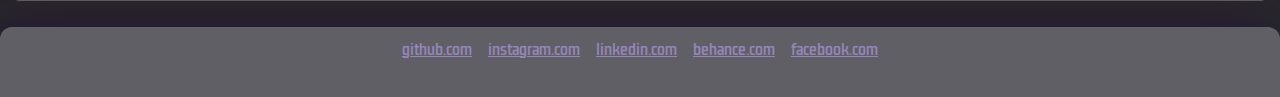
==== commit 040385f5: "s" ====
--- a/index.html
+++ b/index.html
@@ -32,9 +32,10 @@
     <a href="#topo" id="scroll">^</a>
 
     <section id="menu">
-        <span class="imagem"></span><h1 >Bem <span style="color: rgb(255, 0, 76);">-</span> Vindo !</h1>
-        <div><h2>_ _ ____________</h2>
-        <img id="logo"src="imagens/PedalWeb.jpg"></span>
+        <span class="imagem"><img id="logo"src="imagens/PedalWeb.jpg">
+        <h1 >Bem <span style="color: rgb(255, 0, 76);">-</span> Vindo !</h1>
+        <h2>_ _ ____________</h2>
+        </span>
         <div class="texto">
             <p>Bem-vindo à PedalWeb, o seu destino online para apaixonados por bicicletas! Estamos aqui para acompanhar você em cada pedalada, seja você um ciclista casual, um aventureiro urbano ou um atleta de alta performance.
 
@@ -44,7 +45,6 @@
                 
                 Junte-se a nós nesta jornada e descubra o poder transformador de cada pedalada. Seja bem-vindo à PedalWeb, onde a aventura começa!
             </p>
-        </div>
         </div>
         
     </section>
--- a/estilos/index.css
+++ b/estilos/index.css
@@ -33,6 +33,13 @@
 #inicio:hover{
     width: 98%;
 }
+#servicos h2{
+    color: rgb(255, 255, 255);
+    font-size: 30px;
+    margin: 1%;
+    margin-right: 10%;
+    border-bottom: outset 3px black;
+}
 #scroll{
     position: fixed;
     text-align: right;
@@ -94,6 +101,10 @@
     padding: 1%;
     box-shadow: -8px 8px 50px rgba(155, 5, 5, 0.158);
 }
+.texto h2{
+    color: white;
+    padding-right: 15%;
+}
 #menu h2{
     color: rgb(255, 0, 76);
     font-size: 30px;
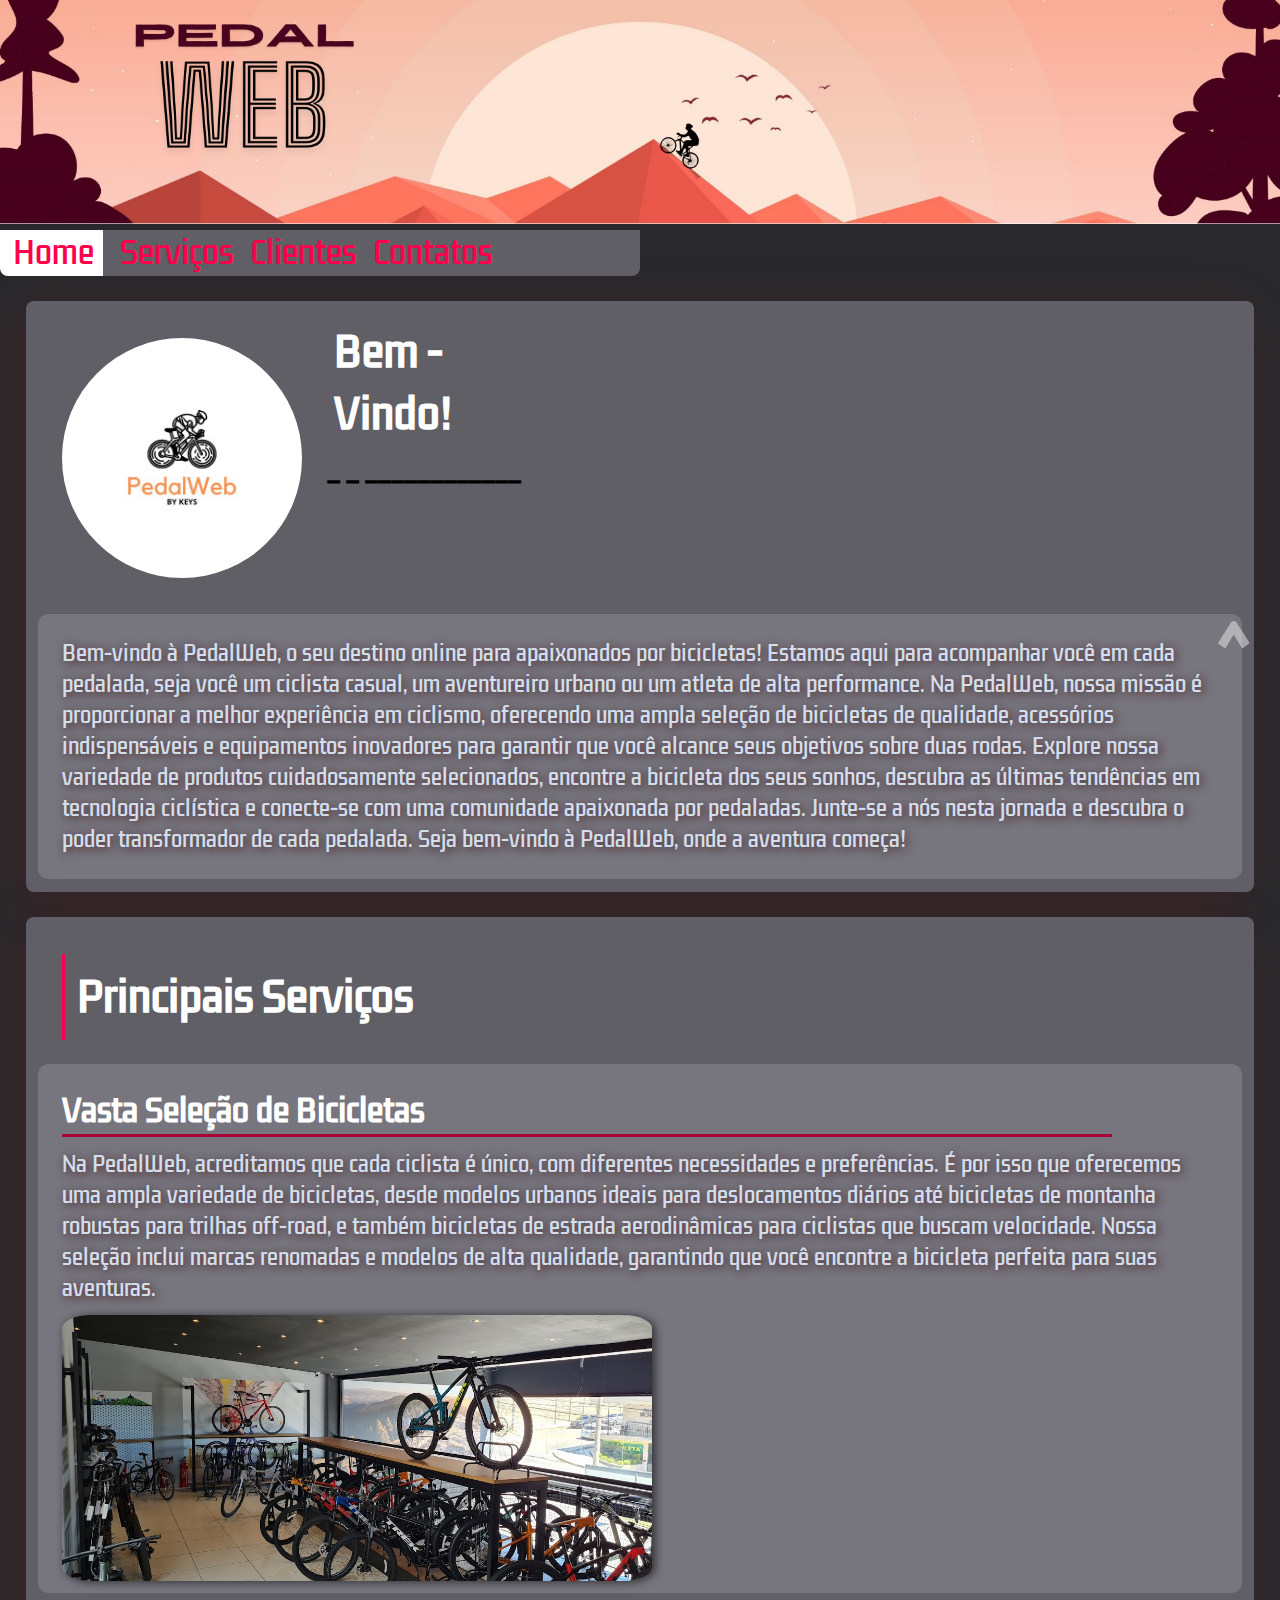
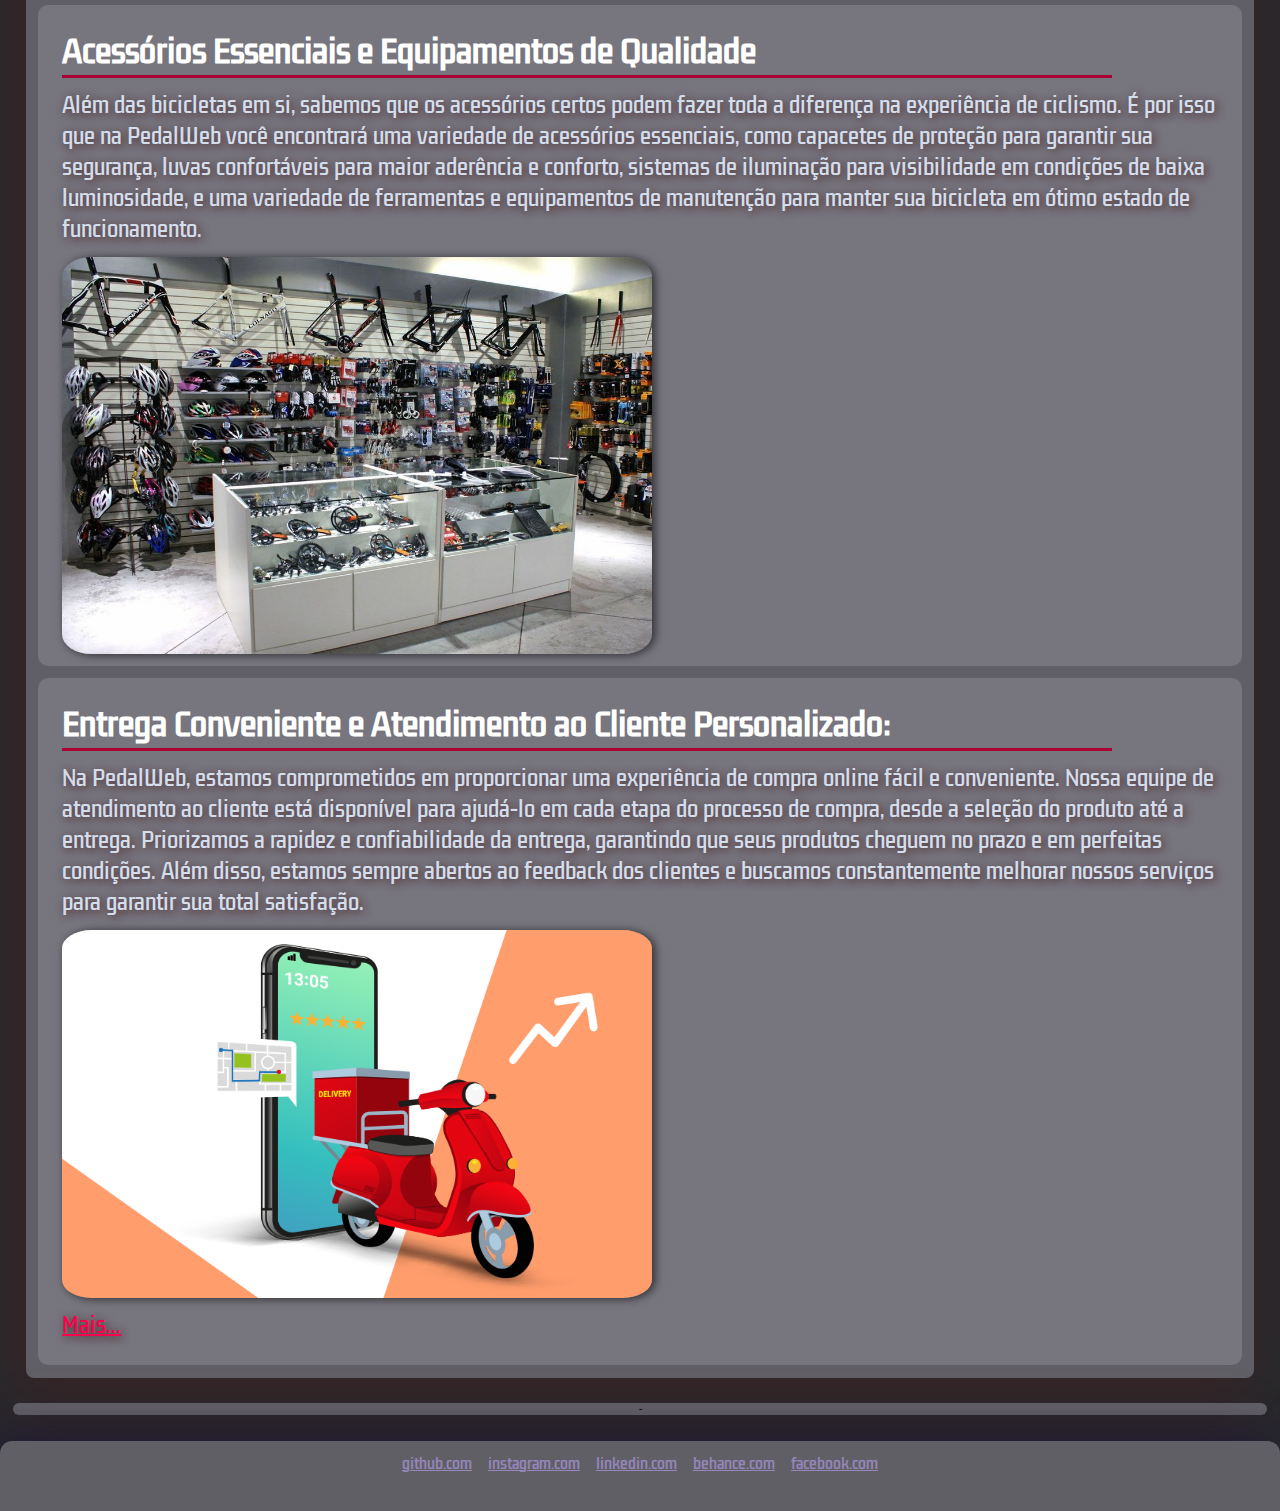
==== commit 2656cf25: "clientes html" ====
--- a/index.html
+++ b/index.html
@@ -33,8 +33,8 @@
 
     <section id="menu">
         <span class="imagem"><img id="logo"src="imagens/PedalWeb.jpg">
-        <h1 >Bem <span style="color: rgb(255, 0, 76);">-</span> Vindo !</h1>
-        <h2>_ _ ____________</h2>
+        <span><h1 >Bem - Vindo!</h1>
+        <h2>_ _ ____________</h2></span>
         </span>
         <div class="texto">
             <p>Bem-vindo à PedalWeb, o seu destino online para apaixonados por bicicletas! Estamos aqui para acompanhar você em cada pedalada, seja você um ciclista casual, um aventureiro urbano ou um atleta de alta performance.
--- a/estilos/index.css
+++ b/estilos/index.css
@@ -38,7 +38,7 @@
     font-size: 30px;
     margin: 1%;
     margin-right: 10%;
-    border-bottom: outset 3px black;
+    border-bottom: outset 3px rgb(255, 0, 76);
 }
 #scroll{
     position: fixed;
@@ -105,7 +105,7 @@
     color: white;
     padding-right: 15%;
 }
-#menu h2{
+#clientes h2{
     color: rgb(255, 0, 76);
     font-size: 30px;
     margin: 1%;
@@ -127,7 +127,7 @@
     width: 15em;
     height: 15em;
     margin: 2%;
-    border-radius: 12%;
+    border-radius: 50%;
 }
 .img{
     display: flex;
@@ -137,7 +137,7 @@
     box-shadow: 3px 1px 10px rgba(0, 0, 0, 0.616);
 }
 .imagem{
-    display: inline;
+    display: flex;
 }
 span a{
     color: rgb(255, 0, 76);
